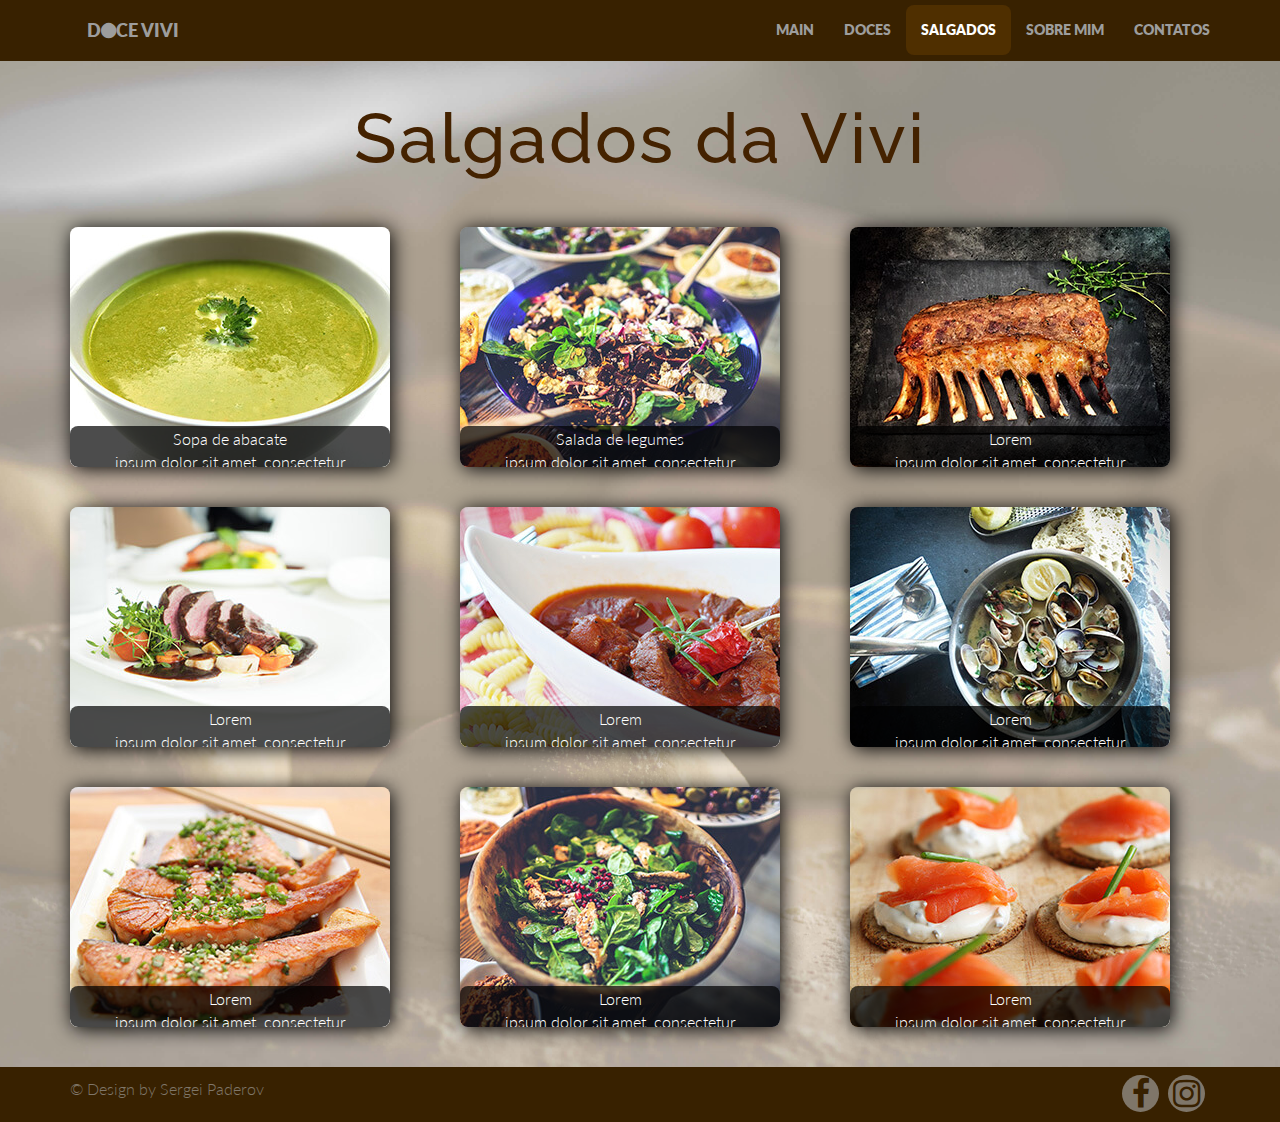
==== salty.html @ d7680ad1 "sweets page" ====
<!DOCTYPE html>
<html lang="en">
<head>
	<meta charset="UTF-8">
	<meta name="viewport" content="width=device-width, initial-scale=1.0">
	<title>Doce Vivi</title>
	<link rel="stylesheet" href="css/bootstrap.css">
	<link rel="stylesheet" href="css/font-awesome.min.css">
	<link rel="stylesheet" href="css/main.css">

</head>
<body>
	<header class="navbar navbar-inverse navbar-fixed-top">
		<div class="container">
			<div class="navbar-header">
				<button type="button" class="navbar-toggle" data-toggle="collapse" data-target=".navbar-collapse">
					<span class="icon-bar"></span>
					<span class="icon-bar"></span>
					<span class="icon-bar"></span>
				</button>
				<a class="navbar-brand"	href="#">D<i class="fa fa-circle"></i>CE VIVI</a>
			</div>
			<nav class="navbar-collapse collapse">
				<ul class="nav navbar-nav navbar-right">
					<li><a href="index.html">main</a></li>
					<li><a href="sweets.html">doces</a></li>
					<li class="active"><a href="#">salgados</a></li>
					<li><a href="#">sobre mim</a></li>
					<li><a href="#">contatos</a></li>
				</ul>
			</nav>
		</div>
	</header>

	<section class="sweets">
		<div class="container">
		<div class="row centered">
			<div class="col-lg-12 col-md-10 col-sm-8">
				<h1 class="sweets_title">Salgados da Vivi</h1>
			</div>
			<div class="col-lg-4 col-md-5 col-sm-8">
				<div class="sweets-text" data-text="Sopa de abacate
ipsum dolor sit amet, consectetur adipisicing elit. Pariatur perferendis facilis placeat tenetur magni! Praesentium quo et aspernatur atque ratione.">
				<img src="img/salty/salty1.jpg" alt="fresh" class="sweets-img">
				</div>
			</div>
			<div class="col-lg-4 col-md-5 col-sm-8">
				<div class="sweets-text" data-text="Salada de legumes
ipsum dolor sit amet, consectetur adipisicing elit. Pariatur perferendis facilis placeat tenetur magni! Praesentium quo et aspernatur atque ratione.">
					<img src="img/salty/salty2.jpg" alt="fresh" class="sweets-img">
				</div>
			</div>
			<div class="col-lg-4 col-md-5 col-sm-8">
				<div class="sweets-text" data-text="Lorem
ipsum dolor sit amet, consectetur adipisicing elit. Pariatur perferendis facilis placeat tenetur magni! Praesentium quo et aspernatur atque ratione.">
					<img src="img/salty/salty3.jpg" alt="fresh" class="sweets-img">
				</div>
			</div>
			<div class="col-lg-4 col-md-5 col-sm-8">
				<div class="sweets-text" data-text="Lorem
ipsum dolor sit amet, consectetur adipisicing elit. Pariatur perferendis facilis placeat tenetur magni! Praesentium quo et aspernatur atque ratione.">
				<img src="img/salty/salty4.jpg" alt="fresh" class="sweets-img">sweets
				</div>
			</div>
			<div class="col-lg-4 col-md-5 col-sm-8">
				<div class="sweets-text" data-text="Lorem
ipsum dolor sit amet, consectetur adipisicing elit. Pariatur perferendis facilis placeat tenetur magni! Praesentium quo et aspernatur atque ratione.">
					<img src="img/salty/salty5.jpg" alt="fresh" class="sweets-img">
				</div>
			</div>
			<div class="col-lg-4 col-md-5 col-sm-8">
				<div class="sweets-text" data-text="Lorem
ipsum dolor sit amet, consectetur adipisicing elit. Pariatur perferendis facilis placeat tenetur magni! Praesentium quo et aspernatur atque ratione.">
					<img src="img/salty/salty6.jpg" alt="fresh" class="sweets-img">
				</div>
			</div>
			<div class="col-lg-4 col-md-5 col-sm-8">
				<div class="sweets-text" data-text="Lorem
ipsum dolor sit amet, consectetur adipisicing elit. Pariatur perferendis facilis placeat tenetur magni! Praesentium quo et aspernatur atque ratione.">
				<img src="img/salty/salty7.jpg" alt="fresh" class="sweets-img">sweets
				</div>
			</div>
			<div class="col-lg-4 col-md-5 col-sm-8">
				<div class="sweets-text" data-text="Lorem
ipsum dolor sit amet, consectetur adipisicing elit. Pariatur perferendis facilis placeat tenetur magni! Praesentium quo et aspernatur atque ratione.">
					<img src="img/salty/salty8.jpg" alt="fresh" class="sweets-img">
				</div>
			</div>
			<div class="col-lg-4 col-md-5 col-sm-8">
				<div class="sweets-text" data-text="Lorem
ipsum dolor sit amet, consectetur adipisicing elit. Pariatur perferendis facilis placeat tenetur magni! Praesentium quo et aspernatur atque ratione.">
					<img src="img/salty/salty9.jpg" alt="fresh" class="sweets-img">
				</div>
			</div>
		</div>
		</div>
	</section>
	
	<footer class="footer">
      <div class="container">
      <div class="navbar-text pull-left">
 				<p>&#169; Design by Sergei Paderov</p>
 			</div>
 			<ul class="social-icon animate pull-right">
                <li>
                  	<a href="#" title="facebook" target="_blank"><i class="fa fa-facebook fa-2x"></i></a>
                </li> 
                <li>
                  	<a href="#" title="instagram" target="_blank"><i class="fa fa-instagram fa-2x"></i></a>
                </li>
            </ul>
        </div>
    </footer>
    <script src="https://ajax.googleapis.com/ajax/libs/jquery/3.1.0./jquery.min.js"></script>
    <script src="js/bootstrap.min.js"></script>
    <script src="js/main.js"></script>
    </body>
    </html>
---- css/main.css ----
@import url('https://fonts.googleapis.com/css?family=Lato|Raleway');

/* layout */

body {
    background-color: #f2f2f2;
    font-family: "Lato";
    font-weight: 300;
    font-size: 16px;
    color: #382100;
    -webkit-font-smoothing: antialiased;
    -webkit-overflow-scrolling: touch;
    margin-top: 70px;
}

h1, h2, h3, h4, h5, h6 {
    font-family: "Raleway";
    font-weight: 300;
    color: #382100;
}
p {
    line-height: 28px;
    margin-bottom: 25px;
}

.centered {
    text-align: center;
}

a {
    color: #f85c37;
    border-radius: 8px;
}

a:hover, a:focus {
    color: #7b7b7b;
    text-decoration: none;
    outline: 0;
    transition: 0.6s ease;
}

hr {
    display: block;
    height: 1px;
    border: 0;
    border-top: 1px solid #ccc;
    margin: 1em 0;
    padding: 0;
}

/* header */

.navbar {
    font-weight: 800;
    font-size: 14px;
    padding-top: 5px;
    padding-bottom: 5px;
}

.navbar-inverse {
    background: #382100;
    border-color: #382100;
}

.navbar-inverse .navbar-nav > .active > a {
    background-color: #4F2F00;
}

.navbar-inverse .navbar-nav > li a {
    text-transform: uppercase;
}
}

.navbar-inverse .navbar-brand {
    color: #999;
    font-weight: bolder;
    font-size: 22px;
    letter-spacing:  2px;
}

.navbar-brand {
    padding-left: 32px;
}

/* headerwrap */

#headerwrap {
    background: url("../img/main/header_bg2.jpg") no-repeat center top;
    margin-top: -10px;
    padding-top: 20px;
    background-position: center center;
    min-height: 675px;
    width: 100%;
    background-size: cover;
    -webkit-background-size: cover;
    -moz-background-size: cover;
    -o-background-size: cover;
    background-size: cover;
}

#headerwrap h1 {
    margin-top: 30px;
    color: black;
    font-size: 70px;
    font-weight: 500;
    letter-spacing: 2px;
}

#headerwrap h1,h2 {
    margin-right: 650px;
    color:  #442200;
    text-align: left;
}

/* Assortiment */

.range {
    padding-top: 35px;
}

/* examples */

#examples {
    background: #e0e0e0;
    padding-top: 30px;
    padding-bottom: 40px;
    text-align: center;
}

#examples h1 {
    font-weight: 500;
    letter-spacing: 2px;
}

#examples h4{
font-size: 40px;
}

/* Slider */

wrapper {
    max-width: 850px;
    margin: 0 auto;
}

ul.acco {
    display: -webkit-flex;
    display: -moz-flex;
    display: -ms-flex;
    display: -o-flex;
    display: flex;
    justify-content: center;
    margin-top: 50px;
    padding: 0;
}

ul.acco li {
    width: 115px;
    overflow: hidden;
    padding: 1px 1px 0;
    cursor: pointer;
    display: block;
    -webkit-box-shadow: 1px 1px 15px #7e807e;
    box-shadow: 1px 1px 15px #7e807e;
    -webkit-transition:  all 1.5s;
    -moz-transition:  all 1.5s;
    -ms-transition:  all 1.5s;
    -o-transition:  all 1.5s;
    transition: all 1.5s;

}

ul.acco img {
    width: 450px;
}

ul.acco  li:hover {
    width: 450px;
    -webkit-box-shadow: 1px 2px 15px #424241;
    box-shadow: 1px 2px 15px #424241;
    -webkit-transition:  all 1s;
    -moz-transition:  all 1s;
    -ms-transition:  all 1s;
    -o-transition:  all 1s;
    transition: all 1s;
}

ul.acco li:nth-child(4) {
    width: 450px;
}

ul.acco:hover li:nth-child(4) {
    width: 50px;
}

ul.acco li:nth-child(4):hover {
    width: 450px;
}

ul.acco li:first-child {
    border-radius: 8px 0 0 8px;
}
ul.acco li:last-child {
    border-radius: 0 8px 8px 0;
}

/* Description */

.description {
    padding-bottom: 40px;
}

.h1-description  {
    letter-spacing:  2px;
    margin-bottom: 40px;
    margin-top: 30px;
}

.description-text {
    position: relative;
    background-size: cover; 
    width: 360px;
    height: 240px;
    padding: 0;
    border-radius: 8px;
    -webkit-box-shadow: 1px 1px 15px #7e807e;
    box-shadow: 1px 1px 15px #7e807e;
    margin-bottom: 20px;
    background-position: center;
    transition: 0.5s;
    overflow: hidden;
}

.description-img {
    max-width: 100%;
    height: auto;
    transition: 0.5s ease;
}

.description-text:hover img{
    -webkit-transform: scale(1.1);
    -moz-transform: scale(1.1);
    -o-transform: scale(1.1);
    -ms-transform:  scale(1.1);
}

.description-text:after {
    position: absolute;
    content: attr(data-text);
    top: 0;
    bottom: 0;
    left: 0;
    right: 0;
    word-wrap: break-word;
    overflow: hidden;
    background-color:rgba(0,0,0,0.7);
    color: #fff;
    padding: 60px 15px;
    opacity: 0;
    transition: 0.4s;
    border-radius: 8px;
}

.description-text:hover:after {
    opacity: 1;
}

.description p {
    line-height: 20px;
    margin-bottom: 60px;
}

/* footerwrap*/

#footerwrap {
    background: url("../img/main/pineapples3.jpg") no-repeat center top;
    margin-top: -10px;
    padding-top: 20px;
    text-align: center;
    background-position: center center;
    min-height: 630px;
    width: 100%;
    -webkit-background-size: cover;
    -moz-background-size: cover;
    -o-background-size: cover;
    background-size: cover;
}

#footerwrap h1 {
    margin-top: 25px;
    color: black;
    font-size: 60px;
    font-weight: 500;
    letter-spacing: 2px;
    margin-bottom: 50px;
}

#footerwrap h1,h2 {
    margin-right: 50px;
    color:  #442200;
}

/* footer */

.footer {
    background: #382100;
    position: relative;
    bottom: 0;
    padding-top: 8px;
    width: 100%;
    height: 55px;
}

.social-icon, .navbar-text{
    list-style: none;
    padding: 0;
    margin: 0;
}

.navbar-text p {
    display: inline;
    text-align: left;
    color: #7F7669;    
}

.navbar-text p:hover {
    color: #fff;
    transition: 1s ease;
}
.social-icon li{
    display: inline-block;
    text-align: center;
}

.social-icon a {
    display: block;
    width: 37px;
    height: 37px;
    line-height: 30px;
    border-radius: 50%;
    margin-right: 5px;
    padding-top: 3px;
}

.social-icon a {
    background: #7F7669; 
    color: #382100; 
}

.social-icon a:hover {
    background: #4F2F00; 
    color: #f2f2f2;
    transition: 1s ease; 
}


/* -------SWEETS------- */

/* sweets*/

.sweets {
    background: url("../img/sweets/1.jpg") no-repeat center top;
    margin-top: -10px;
    padding-top: 20px;
    background-position: center center;
    min-height: 675px;
    width: 100%;
    background-size: cover;
    -webkit-background-size: cover;
    -moz-background-size: cover;
    -o-background-size: cover;
    background-size: cover;
}

.sweets .sweets_title {
    margin-top: 20px;
    margin-bottom: 50px;
    font-size: 70px;
    font-weight: 500;
    letter-spacing: 2px;
    color:  #442200;
}

.sweets_list {
    padding: 45px 150px;
}

.sweets-text {
    position: relative;
    background-size: cover; 
    width: 320px;
    height: 240px;
    padding: 0;
    border-radius: 8px;
    -webkit-box-shadow: 1px 1px 15px #7e807e;
    box-shadow: 2px 2px 20px #000;
    margin-bottom: 40px;
    background-position: center;
    transition: 0.5s;
    overflow: hidden;
}

.sweets-img {
    max-width: 100%;
    height: auto;
    transition: 0.5s ease;
}

.sweets-text:hover img{
    -webkit-transform: scale(1.1);
    -moz-transform: scale(1.1);
    -o-transform: scale(1.1);
    -ms-transform:  scale(1.1);
}

.sweets-text:after {
    position: absolute;
    content: attr(data-text);
    top: 83%;
    bottom: 0;
    left: 0;
    right: 0;
    white-space: pre-wrap;
    overflow: hidden;
    background-color:rgba(0,0,0,0.7);
    color: #fff;
    padding: 2px 15px;
    transition: 0.4s;
    border-radius: 8px;
}

.sweets-text:hover:after {
    top: 0;
}

.sweets-text:first-line {
    color: #fff;
    font-weight: bold;
    font-size: 1.5em;
}
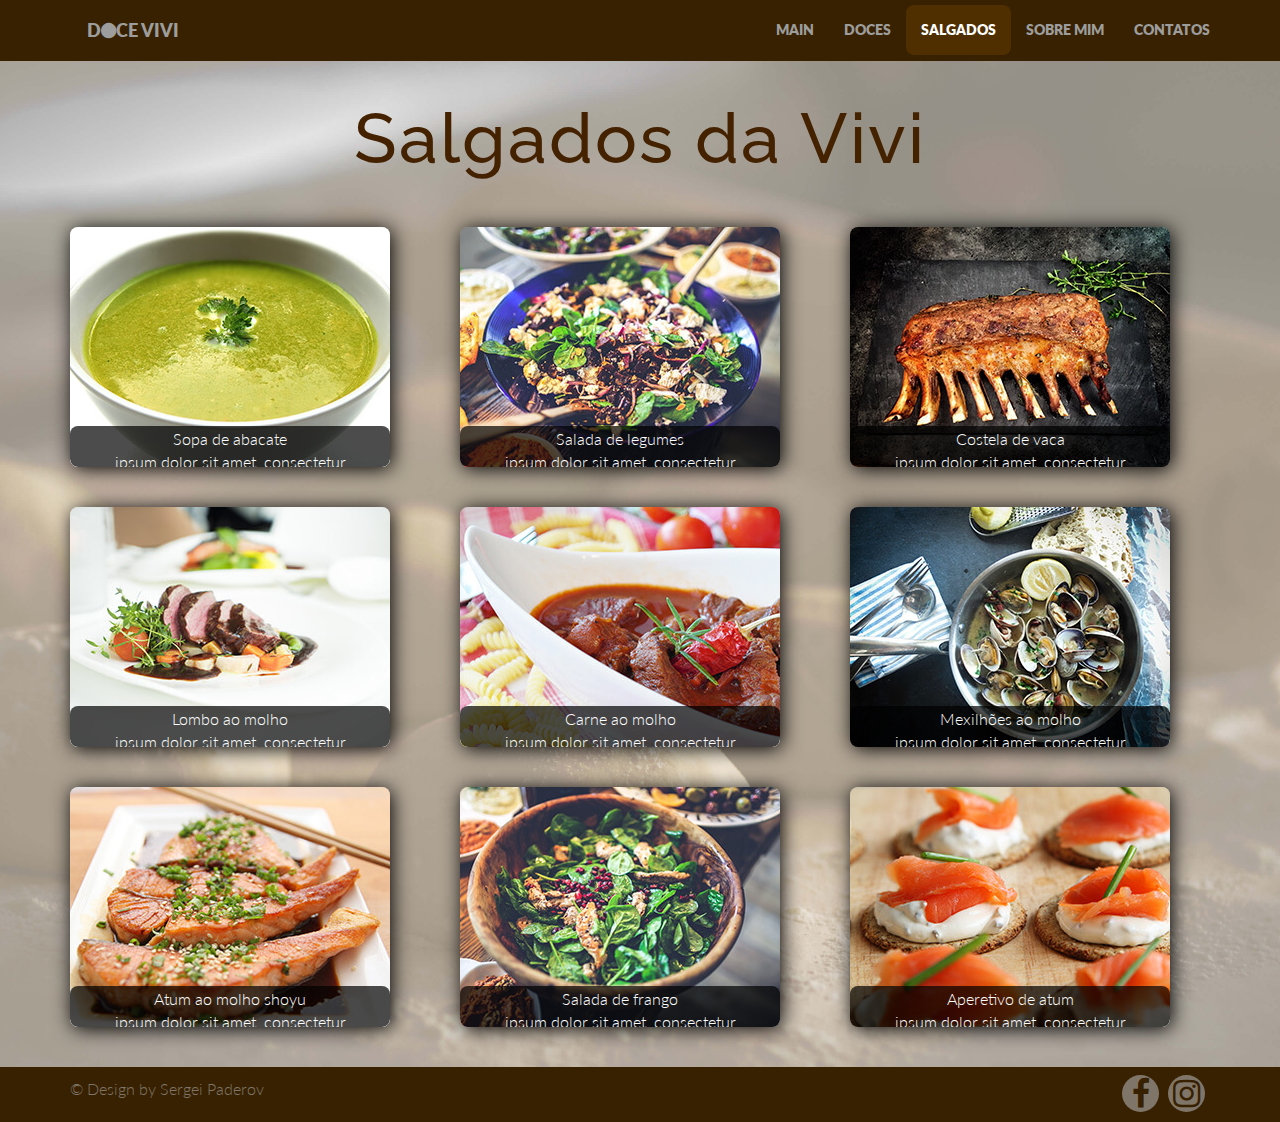
==== commit aaa01f7a: "salty.html" ====
--- a/salty.html
+++ b/salty.html
@@ -51,43 +51,43 @@
 				</div>
 			</div>
 			<div class="col-lg-4 col-md-5 col-sm-8">
-				<div class="sweets-text" data-text="Lorem
+				<div class="sweets-text" data-text="Costela de vaca
 ipsum dolor sit amet, consectetur adipisicing elit. Pariatur perferendis facilis placeat tenetur magni! Praesentium quo et aspernatur atque ratione.">
 					<img src="img/salty/salty3.jpg" alt="fresh" class="sweets-img">
 				</div>
 			</div>
 			<div class="col-lg-4 col-md-5 col-sm-8">
-				<div class="sweets-text" data-text="Lorem
+				<div class="sweets-text" data-text="Lombo ao molho
 ipsum dolor sit amet, consectetur adipisicing elit. Pariatur perferendis facilis placeat tenetur magni! Praesentium quo et aspernatur atque ratione.">
-				<img src="img/salty/salty4.jpg" alt="fresh" class="sweets-img">sweets
+				<img src="img/salty/salty4.jpg" alt="fresh" class="sweets-img">
 				</div>
 			</div>
 			<div class="col-lg-4 col-md-5 col-sm-8">
-				<div class="sweets-text" data-text="Lorem
+				<div class="sweets-text" data-text="Carne ao molho
 ipsum dolor sit amet, consectetur adipisicing elit. Pariatur perferendis facilis placeat tenetur magni! Praesentium quo et aspernatur atque ratione.">
 					<img src="img/salty/salty5.jpg" alt="fresh" class="sweets-img">
 				</div>
 			</div>
 			<div class="col-lg-4 col-md-5 col-sm-8">
-				<div class="sweets-text" data-text="Lorem
+				<div class="sweets-text" data-text="Mexilhões ao molho
 ipsum dolor sit amet, consectetur adipisicing elit. Pariatur perferendis facilis placeat tenetur magni! Praesentium quo et aspernatur atque ratione.">
 					<img src="img/salty/salty6.jpg" alt="fresh" class="sweets-img">
 				</div>
 			</div>
 			<div class="col-lg-4 col-md-5 col-sm-8">
-				<div class="sweets-text" data-text="Lorem
+				<div class="sweets-text" data-text="Atum ao molho shoyu
 ipsum dolor sit amet, consectetur adipisicing elit. Pariatur perferendis facilis placeat tenetur magni! Praesentium quo et aspernatur atque ratione.">
 				<img src="img/salty/salty7.jpg" alt="fresh" class="sweets-img">sweets
 				</div>
 			</div>
 			<div class="col-lg-4 col-md-5 col-sm-8">
-				<div class="sweets-text" data-text="Lorem
+				<div class="sweets-text" data-text="Salada de frango
 ipsum dolor sit amet, consectetur adipisicing elit. Pariatur perferendis facilis placeat tenetur magni! Praesentium quo et aspernatur atque ratione.">
 					<img src="img/salty/salty8.jpg" alt="fresh" class="sweets-img">
 				</div>
 			</div>
 			<div class="col-lg-4 col-md-5 col-sm-8">
-				<div class="sweets-text" data-text="Lorem
+				<div class="sweets-text" data-text="Aperetivo de atum
 ipsum dolor sit amet, consectetur adipisicing elit. Pariatur perferendis facilis placeat tenetur magni! Praesentium quo et aspernatur atque ratione.">
 					<img src="img/salty/salty9.jpg" alt="fresh" class="sweets-img">
 				</div>
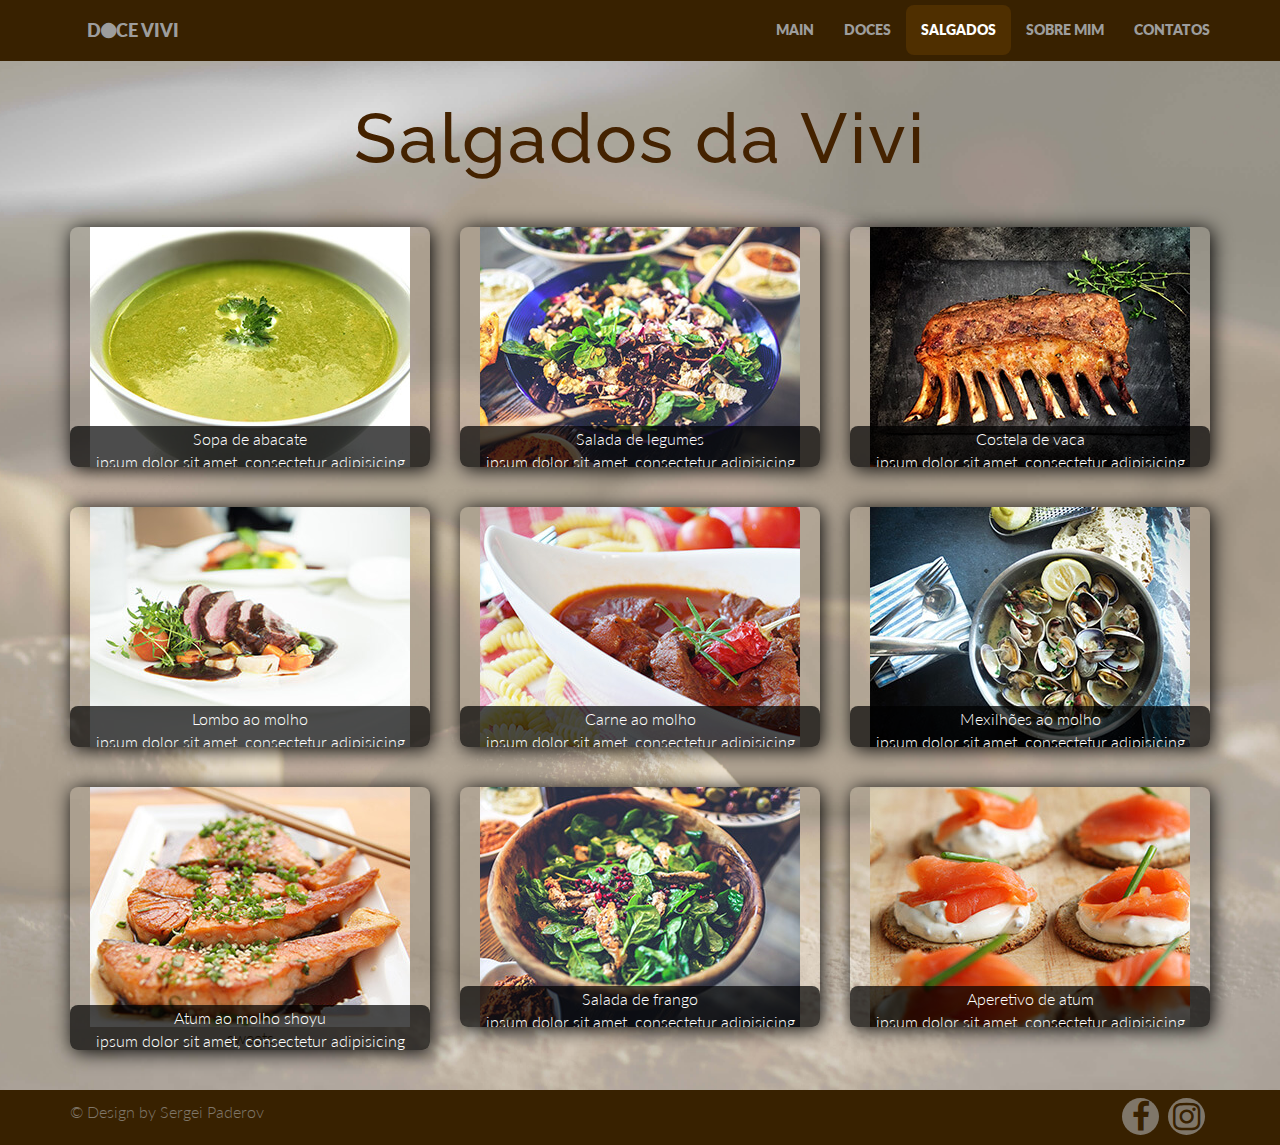
==== commit ad898c10: "fix bootstrap grid" ====
--- a/salty.html
+++ b/salty.html
@@ -18,7 +18,7 @@
 					<span class="icon-bar"></span>
 					<span class="icon-bar"></span>
 				</button>
-				<a class="navbar-brand"	href="#">D<i class="fa fa-circle"></i>CE VIVI</a>
+				<a class="navbar-brand"	href="index.html">D<i class="fa fa-circle"></i>CE VIVI</a>
 			</div>
 			<nav class="navbar-collapse collapse">
 				<ul class="nav navbar-nav navbar-right">
@@ -35,58 +35,58 @@
 	<section class="sweets">
 		<div class="container">
 		<div class="row centered">
-			<div class="col-lg-12 col-md-10 col-sm-8">
+			
 				<h1 class="sweets_title">Salgados da Vivi</h1>
-			</div>
-			<div class="col-lg-4 col-md-5 col-sm-8">
+			
+			<div class="col-lg-4 col-md-6 col-sm-12">
 				<div class="sweets-text" data-text="Sopa de abacate
 ipsum dolor sit amet, consectetur adipisicing elit. Pariatur perferendis facilis placeat tenetur magni! Praesentium quo et aspernatur atque ratione.">
 				<img src="img/salty/salty1.jpg" alt="fresh" class="sweets-img">
 				</div>
 			</div>
-			<div class="col-lg-4 col-md-5 col-sm-8">
+			<div class="col-lg-4 col-md-6 col-sm-12">
 				<div class="sweets-text" data-text="Salada de legumes
 ipsum dolor sit amet, consectetur adipisicing elit. Pariatur perferendis facilis placeat tenetur magni! Praesentium quo et aspernatur atque ratione.">
 					<img src="img/salty/salty2.jpg" alt="fresh" class="sweets-img">
 				</div>
 			</div>
-			<div class="col-lg-4 col-md-5 col-sm-8">
+			<div class="col-lg-4 col-md-6 col-sm-12">
 				<div class="sweets-text" data-text="Costela de vaca
 ipsum dolor sit amet, consectetur adipisicing elit. Pariatur perferendis facilis placeat tenetur magni! Praesentium quo et aspernatur atque ratione.">
 					<img src="img/salty/salty3.jpg" alt="fresh" class="sweets-img">
 				</div>
 			</div>
-			<div class="col-lg-4 col-md-5 col-sm-8">
+			<div class="col-lg-4 col-md-6 col-sm-12">
 				<div class="sweets-text" data-text="Lombo ao molho
 ipsum dolor sit amet, consectetur adipisicing elit. Pariatur perferendis facilis placeat tenetur magni! Praesentium quo et aspernatur atque ratione.">
 				<img src="img/salty/salty4.jpg" alt="fresh" class="sweets-img">
 				</div>
 			</div>
-			<div class="col-lg-4 col-md-5 col-sm-8">
+			<div class="col-lg-4 col-md-6 col-sm-12">
 				<div class="sweets-text" data-text="Carne ao molho
 ipsum dolor sit amet, consectetur adipisicing elit. Pariatur perferendis facilis placeat tenetur magni! Praesentium quo et aspernatur atque ratione.">
 					<img src="img/salty/salty5.jpg" alt="fresh" class="sweets-img">
 				</div>
 			</div>
-			<div class="col-lg-4 col-md-5 col-sm-8">
+			<div class="col-lg-4 col-md-6 col-sm-12">
 				<div class="sweets-text" data-text="Mexilhões ao molho
 ipsum dolor sit amet, consectetur adipisicing elit. Pariatur perferendis facilis placeat tenetur magni! Praesentium quo et aspernatur atque ratione.">
 					<img src="img/salty/salty6.jpg" alt="fresh" class="sweets-img">
 				</div>
 			</div>
-			<div class="col-lg-4 col-md-5 col-sm-8">
+			<div class="col-lg-4 col-md-6 col-sm-12">
 				<div class="sweets-text" data-text="Atum ao molho shoyu
 ipsum dolor sit amet, consectetur adipisicing elit. Pariatur perferendis facilis placeat tenetur magni! Praesentium quo et aspernatur atque ratione.">
 				<img src="img/salty/salty7.jpg" alt="fresh" class="sweets-img">sweets
 				</div>
 			</div>
-			<div class="col-lg-4 col-md-5 col-sm-8">
+			<div class="col-lg-4 col-md-6 col-sm-12">
 				<div class="sweets-text" data-text="Salada de frango
 ipsum dolor sit amet, consectetur adipisicing elit. Pariatur perferendis facilis placeat tenetur magni! Praesentium quo et aspernatur atque ratione.">
 					<img src="img/salty/salty8.jpg" alt="fresh" class="sweets-img">
 				</div>
 			</div>
-			<div class="col-lg-4 col-md-5 col-sm-8">
+			<div class="col-lg-4 col-md-6 col-sm-12">
 				<div class="sweets-text" data-text="Aperetivo de atum
 ipsum dolor sit amet, consectetur adipisicing elit. Pariatur perferendis facilis placeat tenetur magni! Praesentium quo et aspernatur atque ratione.">
 					<img src="img/salty/salty9.jpg" alt="fresh" class="sweets-img">
--- a/css/main.css
+++ b/css/main.css
@@ -219,8 +219,6 @@
 .description-text {
     position: relative;
     background-size: cover; 
-    width: 360px;
-    height: 240px;
     padding: 0;
     border-radius: 8px;
     -webkit-box-shadow: 1px 1px 15px #7e807e;
@@ -388,8 +386,6 @@
 .sweets-text {
     position: relative;
     background-size: cover; 
-    width: 320px;
-    height: 240px;
     padding: 0;
     border-radius: 8px;
     -webkit-box-shadow: 1px 1px 15px #7e807e;
@@ -411,6 +407,8 @@
     -moz-transform: scale(1.1);
     -o-transform: scale(1.1);
     -ms-transform:  scale(1.1);
+    overflow: hidden;
+    border-radius: 8px;
 }
 
 .sweets-text:after {
@@ -426,7 +424,7 @@
     color: #fff;
     padding: 2px 15px;
     transition: 0.4s;
-    border-radius: 8px;
+    border-radius: 8px 8px 6px 6px;
 }
 
 .sweets-text:hover:after {
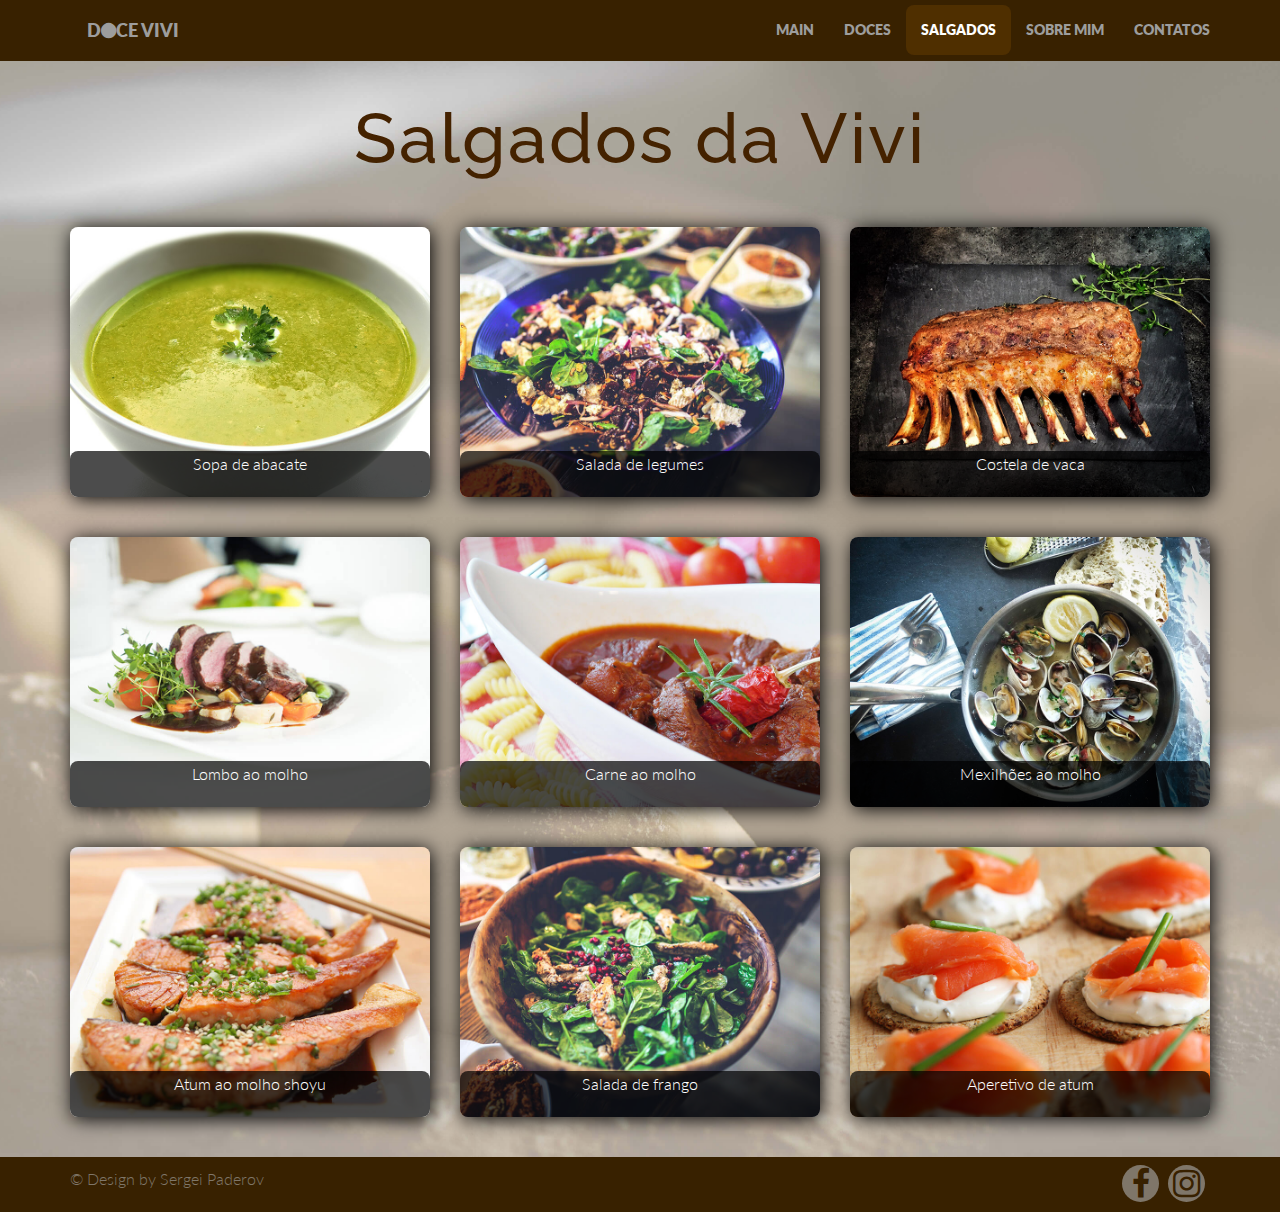
==== commit a59aff48: "resize photos" ====
--- a/salty.html
+++ b/salty.html
@@ -40,54 +40,63 @@
 			
 			<div class="col-lg-4 col-md-6 col-sm-12">
 				<div class="sweets-text" data-text="Sopa de abacate
+
 ipsum dolor sit amet, consectetur adipisicing elit. Pariatur perferendis facilis placeat tenetur magni! Praesentium quo et aspernatur atque ratione.">
 				<img src="img/salty/salty1.jpg" alt="fresh" class="sweets-img">
 				</div>
 			</div>
 			<div class="col-lg-4 col-md-6 col-sm-12">
 				<div class="sweets-text" data-text="Salada de legumes
+
 ipsum dolor sit amet, consectetur adipisicing elit. Pariatur perferendis facilis placeat tenetur magni! Praesentium quo et aspernatur atque ratione.">
 					<img src="img/salty/salty2.jpg" alt="fresh" class="sweets-img">
 				</div>
 			</div>
 			<div class="col-lg-4 col-md-6 col-sm-12">
 				<div class="sweets-text" data-text="Costela de vaca
+
 ipsum dolor sit amet, consectetur adipisicing elit. Pariatur perferendis facilis placeat tenetur magni! Praesentium quo et aspernatur atque ratione.">
 					<img src="img/salty/salty3.jpg" alt="fresh" class="sweets-img">
 				</div>
 			</div>
 			<div class="col-lg-4 col-md-6 col-sm-12">
 				<div class="sweets-text" data-text="Lombo ao molho
+
 ipsum dolor sit amet, consectetur adipisicing elit. Pariatur perferendis facilis placeat tenetur magni! Praesentium quo et aspernatur atque ratione.">
 				<img src="img/salty/salty4.jpg" alt="fresh" class="sweets-img">
 				</div>
 			</div>
 			<div class="col-lg-4 col-md-6 col-sm-12">
 				<div class="sweets-text" data-text="Carne ao molho
+
 ipsum dolor sit amet, consectetur adipisicing elit. Pariatur perferendis facilis placeat tenetur magni! Praesentium quo et aspernatur atque ratione.">
 					<img src="img/salty/salty5.jpg" alt="fresh" class="sweets-img">
 				</div>
 			</div>
 			<div class="col-lg-4 col-md-6 col-sm-12">
 				<div class="sweets-text" data-text="Mexilhões ao molho
+
 ipsum dolor sit amet, consectetur adipisicing elit. Pariatur perferendis facilis placeat tenetur magni! Praesentium quo et aspernatur atque ratione.">
 					<img src="img/salty/salty6.jpg" alt="fresh" class="sweets-img">
 				</div>
 			</div>
 			<div class="col-lg-4 col-md-6 col-sm-12">
 				<div class="sweets-text" data-text="Atum ao molho shoyu
+
 ipsum dolor sit amet, consectetur adipisicing elit. Pariatur perferendis facilis placeat tenetur magni! Praesentium quo et aspernatur atque ratione.">
-				<img src="img/salty/salty7.jpg" alt="fresh" class="sweets-img">sweets
+				<img src="img/salty/salty7.jpg" alt="fresh" class="sweets-img">
 				</div>
 			</div>
 			<div class="col-lg-4 col-md-6 col-sm-12">
 				<div class="sweets-text" data-text="Salada de frango
+
 ipsum dolor sit amet, consectetur adipisicing elit. Pariatur perferendis facilis placeat tenetur magni! Praesentium quo et aspernatur atque ratione.">
 					<img src="img/salty/salty8.jpg" alt="fresh" class="sweets-img">
 				</div>
 			</div>
 			<div class="col-lg-4 col-md-6 col-sm-12">
 				<div class="sweets-text" data-text="Aperetivo de atum
+
 ipsum dolor sit amet, consectetur adipisicing elit. Pariatur perferendis facilis placeat tenetur magni! Praesentium quo et aspernatur atque ratione.">
 					<img src="img/salty/salty9.jpg" alt="fresh" class="sweets-img">
 				</div>
@@ -111,8 +120,10 @@
             </ul>
         </div>
     </footer>
-    <script src="https://ajax.googleapis.com/ajax/libs/jquery/3.1.0./jquery.min.js"></script>
+    <script
+  src="https://code.jquery.com/jquery-3.2.1.min.js"
+  integrity="sha256-hwg4gsxgFZhOsEEamdOYGBf13FyQuiTwlAQgxVSNgt4="
+  crossorigin="anonymous"></script>
     <script src="js/bootstrap.min.js"></script>
-    <script src="js/main.js"></script>
     </body>
     </html>--- a/css/main.css
+++ b/css/main.css
@@ -346,7 +346,7 @@
 }
 
 .social-icon a:hover {
-    background: #4F2F00; 
+    background: #7F7669; 
     color: #f2f2f2;
     transition: 1s ease; 
 }
